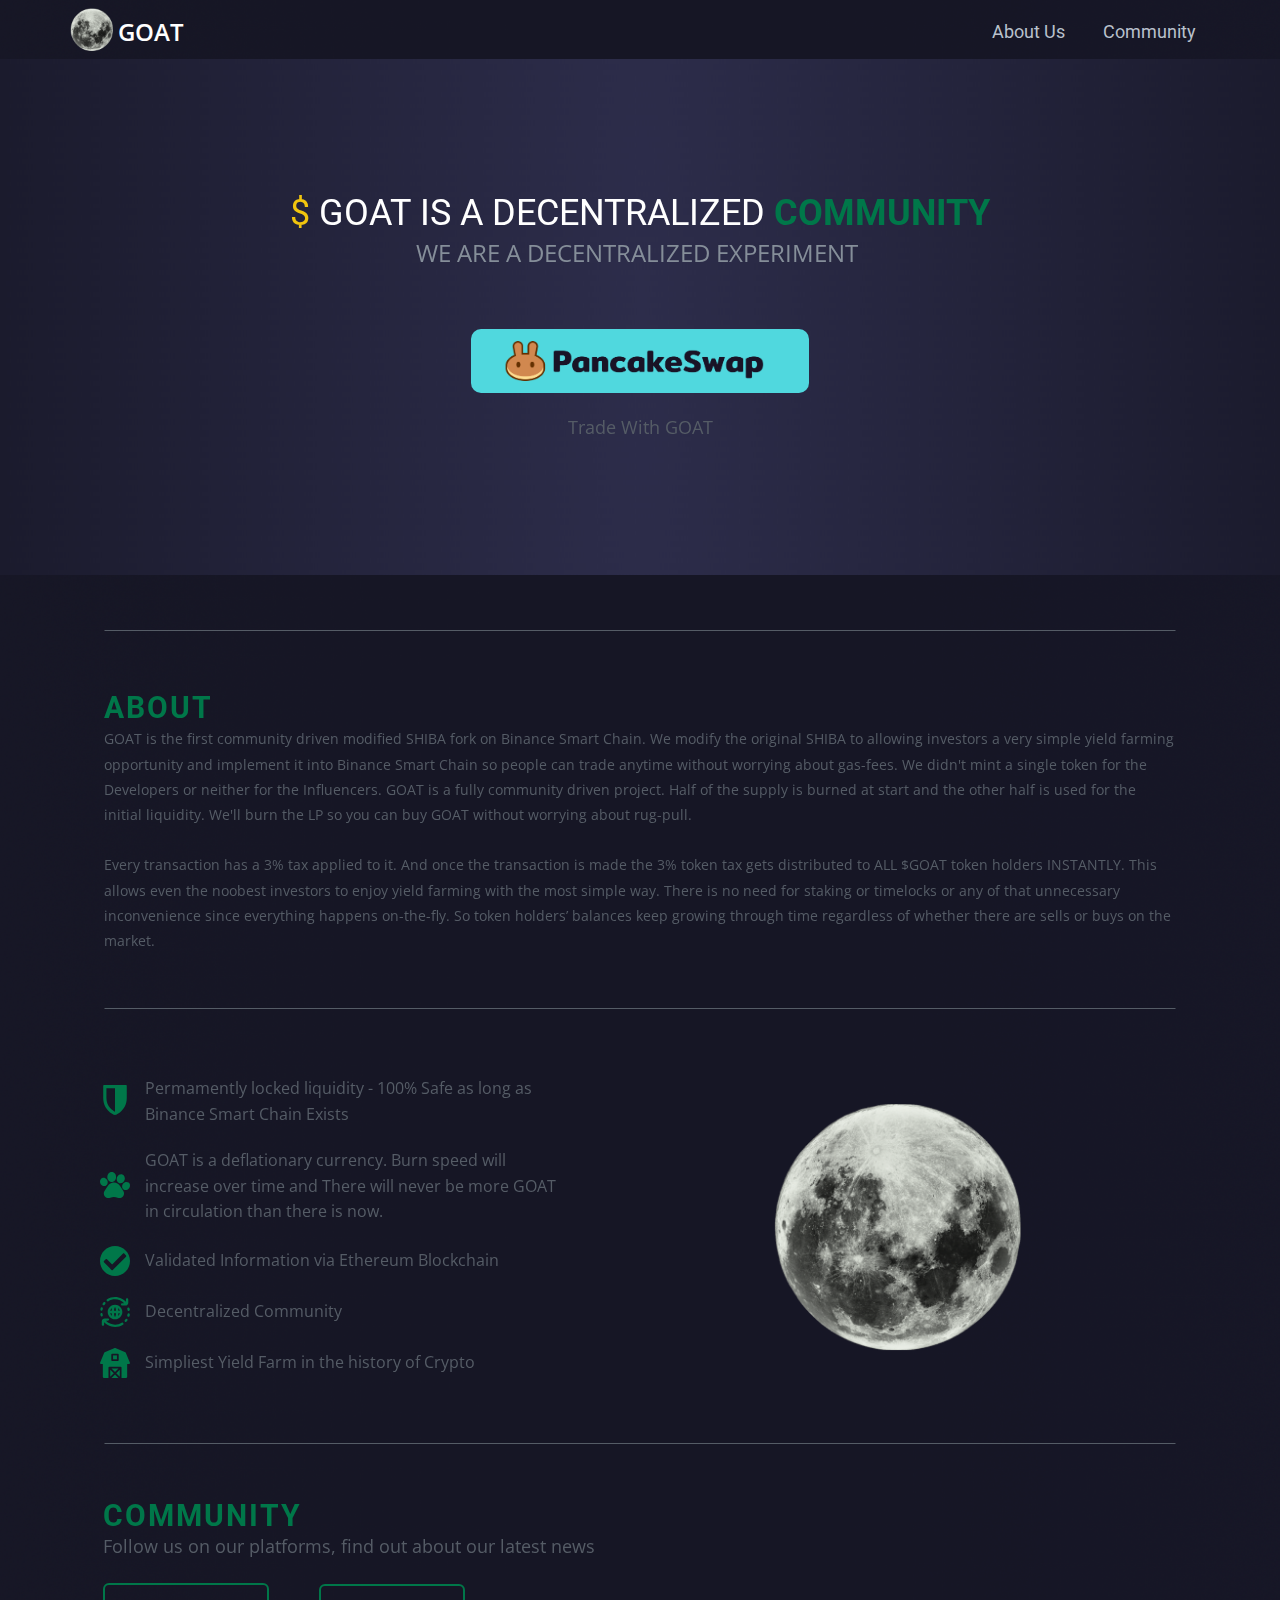
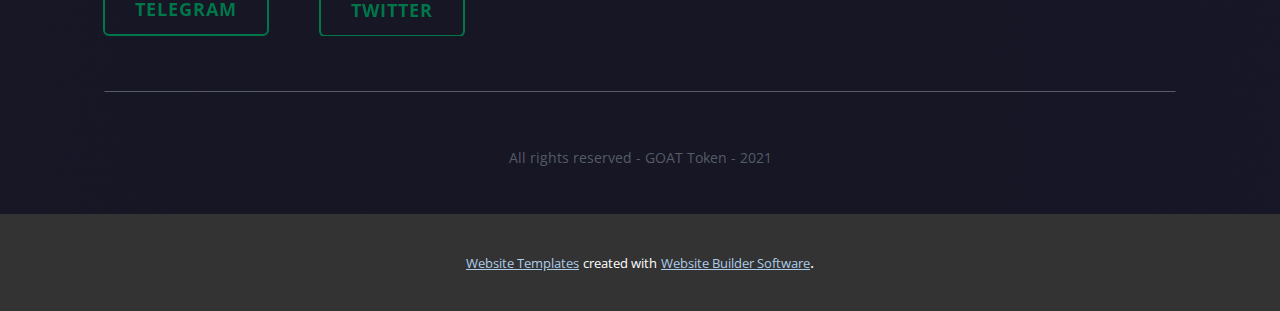
==== GOAT.html @ 8fa899ff "Add files via upload" ====
<!DOCTYPE html>
<html style="font-size: 16px;">
  <head>
    <meta name="viewport" content="width=device-width, initial-scale=1.0">
    <meta charset="utf-8">
    <meta name="keywords" content="HoneyBee, WHO'S A&nbsp;HONEY BEE?">
    <meta name="description" content="">
    <meta name="page_type" content="np-template-header-footer-from-plugin">
    <title>GOAT</title>
    <link rel="stylesheet" href="nicepage.css" media="screen">
<link rel="stylesheet" href="GOAT.css" media="screen">
    <script class="u-script" type="text/javascript" src="jquery.js" defer=""></script>
    <script class="u-script" type="text/javascript" src="nicepage.js" defer=""></script>
    <meta name="generator" content="Nicepage 3.8.0, nicepage.com">
    <link id="u-theme-google-font" rel="stylesheet" href="https://fonts.googleapis.com/css?family=Roboto:100,100i,300,300i,400,400i,500,500i,700,700i,900,900i|Open+Sans:300,300i,400,400i,600,600i,700,700i,800,800i">
    
    
    
    
    
    
    
    
    
    <script type="application/ld+json">{
		"@context": "http://schema.org",
		"@type": "Organization",
		"name": "",
		"url": "index.html",
		"logo": "images/goatlogo.png"
}</script>
    <meta property="og:title" content="GOAT">
    <meta property="og:type" content="website">
    <meta name="theme-color" content="#478ac9">
    <link rel="canonical" href="index.html">
    <meta property="og:url" content="index.html">
  </head>
  <body class="u-body"><header class="u-clearfix u-header u-image u-sticky u-header" id="sec-4bd5"><div class="u-clearfix u-sheet u-valign-middle-lg u-valign-middle-md u-valign-middle-sm u-sheet-1">
        <a href="https://nicepage.com" class="u-image u-image-round u-logo u-image-1">
          <img src="images/goatlogo.png" class="u-logo-image u-logo-image-1" data-image-width="43">
        </a>
        <nav class="u-menu u-menu-dropdown u-menu-open-right u-offcanvas u-menu-1" data-responsive-from="XS" data-submenu-level="on-click">
          <div class="menu-collapse" style="font-size: 1.125rem; letter-spacing: 0px;">
            <a class="u-button-style u-custom-active-border-color u-custom-active-color u-custom-border u-custom-border-color u-custom-border-radius u-custom-borders u-custom-color u-custom-hover-border-color u-custom-hover-color u-custom-left-right-menu-spacing u-custom-padding-bottom u-custom-text-active-color u-custom-text-color u-custom-text-hover-color u-custom-top-bottom-menu-spacing u-nav-link u-text-active-palette-1-base u-text-hover-palette-2-base u-text-palette-5-dark-2" href="#" style="font-size: calc(1em + 10px); padding: 5px 10px;">
              <svg><use xmlns:xlink="http://www.w3.org/1999/xlink" xlink:href="#menu-hamburger"></use></svg>
              <svg version="1.1" xmlns="http://www.w3.org/2000/svg" xmlns:xlink="http://www.w3.org/1999/xlink"><defs><symbol id="menu-hamburger" viewBox="0 0 16 16" style="width: 16px; height: 16px;"><rect y="1" width="16" height="2"></rect><rect y="7" width="16" height="2"></rect><rect y="13" width="16" height="2"></rect>
</symbol>
</defs></svg>
            </a>
          </div>
          <div class="u-custom-menu u-nav-container">
            <ul class="u-custom-font u-heading-font u-nav u-spacing-10 u-unstyled u-nav-1"><li class="u-nav-item"><a class="u-border-4 u-border-hover-white u-button-style u-hover-white u-nav-link u-radius-12 u-text-hover-custom-color-3 u-text-palette-5-base" href="GOAT.html#carousel_720b" data-page-id="169177664" style="padding: 10px;">About Us</a>
</li><li class="u-nav-item"><a class="u-border-4 u-border-hover-white u-button-style u-hover-white u-nav-link u-radius-12 u-text-hover-custom-color-3 u-text-palette-5-base" href="GOAT.html#sec-e83b" data-page-id="169177664" style="padding: 10px;">Community</a>
</li></ul>
          </div>
          <div class="u-custom-menu u-nav-container-collapse">
            <div class="u-black u-container-style u-inner-container-layout u-opacity u-opacity-95 u-sidenav">
              <div class="u-sidenav-overflow">
                <div class="u-menu-close"></div>
                <ul class="u-align-center u-custom-font u-heading-font u-nav u-popupmenu-items u-spacing-0 u-text-active-black u-text-hover-palette-3-base u-text-white u-unstyled u-nav-2"><li class="u-nav-item"><a class="u-button-style u-nav-link" href="GOAT.html#carousel_720b" data-page-id="169177664" style="padding: 10px;">About Us</a>
</li><li class="u-nav-item"><a class="u-button-style u-nav-link" href="GOAT.html#sec-e83b" data-page-id="169177664" style="padding: 10px;">Community</a>
</li></ul>
              </div>
            </div>
            <div class="u-black u-menu-overlay u-opacity u-opacity-40"></div>
          </div>
        </nav>
        <p class="u-align-left u-text u-text-body-alt-color u-text-1">GOAT</p>
      </div></header>
    <section class="u-align-center u-clearfix u-image u-section-1" src="" id="sec-311a">
      <div class="u-align-center u-clearfix u-sheet u-sheet-1">
        <h2 class="u-text u-text-custom-color-3 u-text-1" data-animation-name="fadeIn" data-animation-duration="1500" data-animation-delay="0" data-animation-direction="">
          <span class="u-text-palette-3-base">$</span>
          <span class="u-text-white" style="">GOAT&nbsp;IS A DECENTRALIZED</span>
          <span style="font-weight: 700;">COMMUNITY</span>
        </h2>
        <p class="u-text u-text-2" data-animation-name="fadeIn" data-animation-duration="1500" data-animation-delay="0" data-animation-direction="">
          <span style="font-size: 1.5rem;" class="u-text-palette-5-dark-1">WE ARE A DECENTRALIZED EXPERIMENT&nbsp; </span>
          <br>
        </p>
        <img src="images/panckswaptus.png" alt="" class="u-image u-image-round u-radius-10 u-image-1" data-href="https://pancakeswap.com" data-target="_blank" data-animation-name="bounceIn" data-animation-duration="1000" data-animation-delay="500" data-animation-direction="">
        <p class="u-text u-text-palette-5-dark-2 u-text-3" data-animation-name="fadeIn" data-animation-duration="1500" data-animation-delay="0" data-animation-direction="">
          <span style="font-size: 1.125rem;">Trade With GOAT</span>
        </p>
      </div>
    </section>
    <section class="u-clearfix u-image u-section-2" id="carousel_720b" data-image-width="1600" data-image-height="527">
      <div class="u-clearfix u-sheet u-valign-middle-lg u-valign-middle-md u-valign-middle-sm u-valign-middle-xs u-sheet-1">
        <div class="u-absolute-hcenter u-border-1 u-border-palette-5-dark-2 u-line u-line-horizontal u-line-1"></div>
      </div>
    </section>
    <section class="u-clearfix u-image u-section-3" id="sec-61a2" data-image-width="1600" data-image-height="527">
      <div class="u-clearfix u-sheet u-valign-middle-lg u-valign-middle-md u-valign-middle-sm u-valign-middle-xs u-sheet-1">
        <h3 class="u-align-left u-text u-text-custom-color-3 u-text-1" data-animation-name="fadeIn" data-animation-duration="1500" data-animation-delay="0" data-animation-direction="">About </h3>
        <p class="u-text u-text-palette-5-dark-2 u-text-2" data-animation-name="fadeIn" data-animation-duration="1500" data-animation-delay="250" data-animation-direction="">GOAT is the first community driven modified SHIBA fork on Binance Smart Chain. We modify the original SHIBA to allowing investors a very simple yield farming opportunity and implement it into Binance Smart Chain so people can trade anytime without worrying about gas-fees. We didn't mint a single token for the Developers or neither for the Influencers. GOAT is a fully community driven project. Half of the supply is burned at start and the other half is used for the initial liquidity. We'll burn the LP so you can buy GOAT without worrying about rug-pull. <br>
          <br>Every transaction has a 3% tax applied to it. And once the transaction is made the 3% token tax gets distributed to ALL $GOAT token holders INSTANTLY. This allows even the noobest investors to enjoy yield farming with the most simple way. There is no need for staking or timelocks or any of that unnecessary inconvenience since everything happens on-the-fly. So token holders’ balances keep growing through time regardless of whether there are sells or buys on the market.
        </p>
      </div>
    </section>
    <section class="u-clearfix u-image u-section-4" id="carousel_e16f" data-image-width="1600" data-image-height="527">
      <div class="u-clearfix u-sheet u-valign-middle-lg u-valign-middle-md u-valign-middle-sm u-valign-middle-xs u-sheet-1">
        <div class="u-absolute-hcenter u-border-1 u-border-palette-5-dark-2 u-line u-line-horizontal u-line-1"></div>
      </div>
    </section>
    <section class="u-align-center u-clearfix u-image u-section-5" id="sec-a20e" data-image-width="1600" data-image-height="527">
      <div class="u-clearfix u-sheet u-sheet-1">
        <div class="u-expanded-width-sm u-expanded-width-xs u-list u-repeater u-list-1">
          <div class="u-container-style u-list-item u-repeater-item">
            <div class="u-container-layout u-similar-container u-container-layout-1"><span class="u-icon u-icon-circle u-text-custom-color-3 u-icon-1" data-animation-name="bounceIn" data-animation-duration="1000" data-animation-delay="250" data-animation-direction=""><svg class="u-svg-link" preserveAspectRatio="xMidYMin slice" viewBox="0 0 93.602 93.602" style=""><use xmlns:xlink="http://www.w3.org/1999/xlink" xlink:href="#svg-82fc"></use></svg><svg class="u-svg-content" id="svg-82fc" style="color: rgb(71, 138, 201);"><g><path d="M81.551,0h-69.5c-1.104,0-2,0.896-2,2v38.381c0,20.506,9.461,33.743,17.399,41.236c8.556,8.08,17.159,11.336,17.52,11.47   l1.043,0.389c0.225,0.084,0.462,0.126,0.698,0.126c0.235,0,0.469-0.041,0.693-0.124l1.049-0.387   c0.365-0.136,9.033-3.415,17.602-11.464c7.982-7.496,17.496-20.737,17.496-41.246V2C83.551,0.896,82.654,0,81.551,0z    M46.735,83.344c-6.157-2.957-26.684-14.896-26.684-42.572V10.391h26.75L46.735,83.344z"></path>
</g></svg>
            
            
          </span>
              <div class="u-container-style u-group u-group-1">
                <div class="u-container-layout u-valign-middle-lg u-valign-middle-md u-valign-middle-xl u-container-layout-2">
                  <p class="u-text u-text-palette-5-dark-2 u-text-1" data-animation-name="fadeIn" data-animation-duration="1500" data-animation-delay="0" data-animation-direction="">Permamently locked liquidity - 100% Safe as long as Binance Smart Chain Exists<br>
                  </p>
                </div>
              </div>
            </div>
          </div>
        </div>
        <img src="images/bgoatspng.png" alt="" class="u-image u-image-default u-preserve-proportions u-image-1" data-animation-name="fadeIn" data-animation-duration="1500" data-animation-delay="0" data-animation-direction="">
        <div class="u-expanded-width-sm u-expanded-width-xs u-list u-repeater u-list-2">
          <div class="u-container-style u-list-item u-repeater-item">
            <div class="u-container-layout u-similar-container u-container-layout-3"><span class="u-icon u-icon-circle u-text-custom-color-3 u-icon-2" data-animation-name="bounceIn" data-animation-duration="1000" data-animation-delay="250" data-animation-direction=""><svg class="u-svg-link" preserveAspectRatio="xMidYMin slice" viewBox="0 -32 512.00011 512" style=""><use xmlns:xlink="http://www.w3.org/1999/xlink" xlink:href="#svg-ea9d"></use></svg><svg class="u-svg-content" id="svg-ea9d" style="color: rgb(232, 65, 25);"><path d="m342.382812 239.351562c-23.039062-35.941406-62.277343-57.402343-104.964843-57.402343s-81.925781 21.460937-104.960938 57.402343l-55.515625 86.605469c-9.210937 14.367188-13.460937 30.96875-12.292968 47.996094 1.167968 17.03125 7.648437 32.890625 18.738281 45.875 11.097656 12.972656 25.761719 21.839844 42.40625 25.644531 16.644531 3.804688 33.707031 2.179688 49.339843-4.691406l1.046876-.464844c39.335937-16.945312 84.285156-16.789062 123.519531.464844 10.121093 4.449219 20.84375 6.699219 31.664062 6.699219 5.882813 0 11.800781-.667969 17.664063-2.003907 16.644531-3.800781 31.308594-12.667968 42.410156-25.644531 11.09375-12.972656 17.578125-28.835937 18.75-45.871093 1.171875-17.035157-3.078125-33.632813-12.289062-48.007813zm0 0"></path><path d="m91.894531 239.238281c16.515625-6.34375 29.0625-19.652343 35.328125-37.476562 5.964844-16.960938 5.476563-36.109375-1.378906-53.921875-6.859375-17.800782-19.335938-32.332032-35.132812-40.921875-16.59375-9.019531-34.824219-10.488281-51.3125-4.132813-33.171876 12.753906-48.394532 53.746094-33.929688 91.398438 11.554688 29.96875 38.503906 48.886718 65.75 48.886718 6.957031 0 13.933594-1.234374 20.675781-3.832031zm0 0"></path><path d="m199.613281 171.386719c41.46875 0 75.207031-38.4375 75.207031-85.683594 0-47.257813-33.738281-85.703125-75.207031-85.703125-41.464843 0-75.199219 38.445312-75.199219 85.703125 0 47.246094 33.734376 85.683594 75.199219 85.683594zm0 0"></path><path d="m329.496094 192.4375h.003906c6.378906 2.117188 12.886719 3.128906 19.367188 3.128906 30.242187 0 59.714843-22.011718 70.960937-55.839844 6.476563-19.472656 6.050781-40.0625-1.199219-57.972656-7.585937-18.75-21.644531-32.359375-39.589844-38.324218-17.949218-5.964844-37.359374-3.476563-54.660156 7-16.527344 10.007812-29.191406 26.246093-35.660156 45.71875-13.652344 41.078124 4.640625 84.273437 40.777344 96.289062zm0 0"></path><path d="m487.875 182.4375-.011719-.011719c-28.597656-21.125-71.367187-11.96875-95.347656 20.421875-23.957031 32.40625-20.210937 75.972656 8.34375 97.113282 10.414063 7.714843 22.71875 11.402343 35.3125 11.402343 21.949219 0 44.785156-11.203125 60.050781-31.804687 23.953125-32.40625 20.210938-75.972656-8.347656-97.121094zm0 0"></path></svg>
            
            
          </span>
              <div class="u-container-style u-group u-group-2">
                <div class="u-container-layout u-valign-middle-lg u-valign-middle-xl u-container-layout-4">
                  <p class="u-text u-text-palette-5-dark-2 u-text-2" data-animation-name="fadeIn" data-animation-duration="1500" data-animation-delay="0" data-animation-direction="">GOAT is a deflationary currency. Burn speed will increase over time and There will never be more GOAT in circulation than there is now.<br>
                  </p>
                </div>
              </div>
            </div>
          </div>
        </div>
        <div class="u-expanded-width-sm u-expanded-width-xs u-list u-repeater u-list-3">
          <div class="u-container-style u-list-item u-repeater-item">
            <div class="u-container-layout u-similar-container u-container-layout-5"><span class="u-icon u-icon-circle u-text-custom-color-3 u-icon-3" data-animation-name="bounceIn" data-animation-duration="1000" data-animation-delay="250" data-animation-direction=""><svg class="u-svg-link" preserveAspectRatio="xMidYMin slice" viewBox="0 0 30.262 30.262" style=""><use xmlns:xlink="http://www.w3.org/1999/xlink" xlink:href="#svg-bddb"></use></svg><svg class="u-svg-content" id="svg-bddb" style=""><g><path style="fill:currentColor;" d="M15.131,0.002C6.773,0.002,0,6.777,0,15.13c0,8.358,6.773,15.13,15.131,15.13   s15.131-6.771,15.131-15.13C30.262,6.777,23.488,0.002,15.131,0.002z M12.859,24.148c-0.34,0.336-0.887,0.336-1.223,0l-0.271-0.271   l0,0l-0.295-0.293l-1.266-1.266l-0.02-0.029l-5.807-5.851c-0.338-0.336-0.338-0.887,0-1.22l1.83-1.83   c0.34-0.339,0.883-0.339,1.221,0l5.225,5.262l10.98-10.982c0.336-0.337,0.883-0.337,1.219,0l1.83,1.832   c0.338,0.336,0.338,0.885,0,1.221L12.859,24.148z"></path>
</g></svg>
            
            
          </span>
              <div class="u-container-style u-group u-group-3">
                <div class="u-container-layout u-valign-middle-lg u-valign-middle-md u-valign-middle-xl u-container-layout-6">
                  <p class="u-text u-text-palette-5-dark-2 u-text-3" data-animation-name="fadeIn" data-animation-duration="1500" data-animation-delay="0" data-animation-direction=""> Validated Information via Ethereum Blockchain<br>
                  </p>
                </div>
              </div>
            </div>
          </div>
        </div>
        <div class="u-expanded-width-sm u-expanded-width-xs u-list u-repeater u-list-4">
          <div class="u-container-style u-list-item u-repeater-item">
            <div class="u-container-layout u-similar-container u-valign-bottom-xs u-container-layout-7"><span class="u-icon u-icon-circle u-text-custom-color-3 u-icon-4" data-animation-name="bounceIn" data-animation-duration="1000" data-animation-delay="250" data-animation-direction=""><svg class="u-svg-link" preserveAspectRatio="xMidYMin slice" viewBox="-4 0 512 512" style=""><use xmlns:xlink="http://www.w3.org/1999/xlink" xlink:href="#svg-b7ac"></use></svg><svg class="u-svg-content" id="svg-b7ac" style="color: rgb(232, 65, 25);"><path d="m394.40625 446.082031c5.84375 9.371094 2.984375 21.707031-6.390625 27.550781-40.261719 25.101563-86.796875 38.367188-134.582031 38.367188-40.851563 0-79.90625-9.34375-116.070313-27.769531-26.441406-13.472657-50.570312-31.714844-70.929687-53.449219v41.21875c0 11.046875-8.953125 20-20 20-11.042969 0-20-8.953125-20-20v-56c0-27.570312 22.429687-50 50-50h55c11.046875 0 20 8.953125 20 20s-8.953125 20-20 20h-33.460938c40.554688 42.226562 95.917969 66 155.460938 66 40.296875 0 79.515625-11.171875 113.421875-32.308594 9.371093-5.84375 21.707031-2.984375 27.550781 6.390625zm64.105469-72.539062c-9.09375-6.273438-21.546875-3.992188-27.824219 5.097656-3.441406 4.988281-7.152344 9.910156-11.027344 14.625-7.015625 8.535156-5.78125 21.140625 2.753906 28.152344 3.722657 3.058593 8.21875 4.546875 12.6875 4.546875 5.777344 0 11.507813-2.488282 15.460938-7.300782 4.582031-5.578124 8.972656-11.398437 13.046875-17.300781 6.273437-9.089843 3.992187-21.546875-5.097656-27.820312zm29.816406-95.023438c-10.886719-1.90625-21.25 5.351563-23.167969 16.230469-1.054687 5.988281-2.378906 11.992188-3.9375 17.84375-2.84375 10.675781 3.5 21.632812 14.171875 24.480469 1.726563.457031 3.460938.679687 5.164063.679687 8.839844 0 16.929687-5.90625 19.316406-14.855468 1.851562-6.957032 3.429688-14.09375 4.683594-21.210938 1.914062-10.878906-5.351563-21.25-16.230469-23.167969zm-26.410156-74.660156c1.476562 5.890625 2.71875 11.921875 3.691406 17.925781 1.59375 9.820313 10.082031 16.800782 19.71875 16.800782 1.0625 0 2.144531-.085938 3.226563-.261719 10.90625-1.769531 18.308593-12.042969 16.539062-22.945313-1.152344-7.113281-2.625-14.257812-4.375-21.238281-2.683594-10.714844-13.539062-17.226563-24.257812-14.542969-10.714844 2.683594-17.226563 13.546875-14.542969 24.261719zm-323.417969-131.550781c33.90625-21.136719 73.125-32.308594 113.417969-32.308594 59.546875 0 114.90625 23.773438 155.460937 66h-32.945312c-11.042969 0-20 8.953125-20 20s8.957031 20 20 20h54c27.570312 0 50-22.429688 50-50v-55c0-11.046875-8.953125-20-20-20-11.042969 0-20 8.953125-20 20v39.695312c-20.253906-21.503906-44.214844-39.558593-70.445313-52.925781-36.164062-18.425781-75.214843-27.769531-116.070312-27.769531-47.78125 0-94.320313 13.265625-134.582031 38.367188-9.371094 5.84375-12.234376 18.179687-6.390626 27.550781 5.84375 9.375 18.179688 12.234375 27.554688 6.390625zm-91.65625 66.152344c3.46875 2.390624 7.425781 3.539062 11.34375 3.539062 6.351562 0 12.597656-3.019531 16.476562-8.640625 3.445313-4.992187 7.15625-9.914063 11.027344-14.625 7.015625-8.53125 5.785156-21.136719-2.75-28.148437-8.53125-7.015626-21.132812-5.78125-28.148437 2.75-4.578125 5.570312-8.96875 11.390624-13.046875 17.300781-6.277344 9.09375-3.992188 21.546875 5.097656 27.824219zm-3.40625 169.679687c-1.476562-5.894531-2.71875-11.921875-3.691406-17.921875-1.769532-10.90625-12.042969-18.308594-22.945313-16.542969-10.902343 1.769531-18.308593 12.042969-16.539062 22.945313 1.152343 7.113281 2.625 14.257812 4.375 21.242187 2.273437 9.082031 10.425781 15.140625 19.386719 15.140625 1.605468 0 3.242187-.195312 4.875-.601562 10.714843-2.6875 17.222656-13.550782 14.539062-24.261719zm-26.410156-74.660156c1.171875.207031 2.339844.304687 3.492187.304687 9.523438 0 17.964844-6.828125 19.671875-16.53125 1.054688-5.988281 2.378906-11.996094 3.941406-17.851562 2.84375-10.671875-3.5-21.628906-14.175781-24.472656-10.679687-2.84375-21.632812 3.5-24.476562 14.171874-1.855469 6.960938-3.429688 14.097657-4.683594 21.214844-1.914063 10.878906 5.351563 21.25 16.230469 23.164063zm360.40625 22.519531c0 68.925781-56.074219 125-125 125-68.921875 0-125-56.074219-125-125s56.078125-125 125-125c68.925781 0 125 56.074219 125 125zm-75.449219-69c4.035156 14.578125 6.714844 31.292969 7.871094 49h25.179687c-4.851562-20.03125-16.808594-37.300781-33.050781-49zm-49.550781 152.457031c5.667968-6.824219 14.734375-28.441406 17.351562-63.457031h-34.699218c2.617187 35.015625 11.683593 56.636719 17.347656 63.457031zm17.351562-103.457031c-2.617187-35.015625-11.683594-56.632812-17.351562-63.457031-5.664063 6.824219-14.730469 28.441406-17.347656 63.457031zm-99.949218 0h25.175781c1.15625-17.707031 3.835937-34.421875 7.875-49-16.242188 11.699219-28.203125 28.96875-33.050781 49zm33.050781 89c-4.039063-14.578125-6.71875-31.292969-7.875-49h-25.175781c4.847656 20.03125 16.808593 37.300781 33.050781 49zm132.148437-49h-25.179687c-1.15625 17.707031-3.835938 34.421875-7.871094 49 16.242187-11.699219 28.199219-28.96875 33.050781-49zm0 0"></path></svg>
            
            
          </span>
              <div class="u-container-style u-group u-group-4">
                <div class="u-container-layout u-valign-middle-lg u-valign-middle-md u-valign-middle-sm u-valign-middle-xl u-container-layout-8">
                  <p class="u-text u-text-palette-5-dark-2 u-text-4" data-animation-name="fadeIn" data-animation-duration="1500" data-animation-delay="0" data-animation-direction="">Decentralized Community<br>
                  </p>
                </div>
              </div>
            </div>
          </div>
        </div>
        <div class="u-expanded-width-sm u-expanded-width-xs u-list u-repeater u-list-5">
          <div class="u-container-style u-list-item u-repeater-item">
            <div class="u-container-layout u-similar-container u-valign-top-sm u-container-layout-9"><span class="u-icon u-icon-circle u-text-custom-color-3 u-icon-5" data-animation-name="bounceIn" data-animation-duration="1000" data-animation-delay="250" data-animation-direction=""><svg class="u-svg-link" preserveAspectRatio="xMidYMin slice" viewBox="0 0 511.999 511.999" style=""><use xmlns:xlink="http://www.w3.org/1999/xlink" xlink:href="#svg-90fc"></use></svg><svg class="u-svg-content" id="svg-90fc" style="color: rgb(232, 65, 25);"><g><g><polygon points="174.599,370.413 174.599,490.787 234.786,430.601   "></polygon>
</g>
</g><g><g><polygon points="255.999,451.814 195.812,511.999 316.187,511.999   "></polygon>
</g>
</g><g><g><polygon points="195.812,349.2 255.999,409.388 316.187,349.2   "></polygon>
</g>
</g><g><g><polygon points="277.212,430.601 337.399,490.787 337.399,370.413   "></polygon>
</g>
</g><g><g><path d="M510.857,250.259L440.272,79.847c-1.522-3.675-4.442-6.596-8.118-8.117L261.739,1.142c-3.676-1.523-7.805-1.523-11.48,0    L79.845,71.73c-3.676,1.521-6.596,4.442-8.118,8.117L1.141,250.257c-1.917,4.629-1.396,9.908,1.387,14.074    S9.99,270.997,15,270.997h33.199v226.002c0,8.285,6.716,15,15,15h81.4V334.2c0-8.284,6.716-15,15-15h192.8c8.284,0,15,6.716,15,15    v177.799h81.4c8.284,0,15-6.715,15-15v-226h33.2c5.01,0,9.688-2.5,12.472-6.666C512.254,260.167,512.774,254.888,510.857,250.259z     M319.198,207.8c0,8.284-6.716,15-15,15H207.8c-8.284,0-15-6.716-15-15v-96.4c0-8.283,6.716-15,15-15h96.398    c8.284,0,15,6.717,15,15V207.8z"></path>
</g>
</g><g><g><rect x="222.799" y="126.399" width="66.4" height="66.4"></rect>
</g>
</g></svg>
            
            
          </span>
              <div class="u-container-style u-group u-group-5">
                <div class="u-container-layout u-valign-middle-lg u-valign-middle-xl u-container-layout-10">
                  <p class="u-text u-text-palette-5-dark-2 u-text-5" data-animation-name="fadeIn" data-animation-duration="1500" data-animation-delay="0" data-animation-direction=""> Simpliest Yield Farm in the history of Crypto<br>
                  </p>
                </div>
              </div>
            </div>
          </div>
        </div>
      </div>
    </section>
    <section class="u-clearfix u-image u-section-6" id="sec-e83b" data-image-width="1600" data-image-height="527">
      <div class="u-clearfix u-sheet u-valign-middle-lg u-valign-middle-md u-valign-middle-sm u-valign-middle-xs u-sheet-1">
        <div class="u-absolute-hcenter u-border-1 u-border-palette-5-dark-2 u-line u-line-horizontal u-line-1"></div>
      </div>
    </section>
    <section class="u-align-left u-clearfix u-image u-typography-custom-page-typography-8--Introduction u-white u-section-7" src="" id="sec-fb3c" data-image-width="1600" data-image-height="527">
      <div class="u-clearfix u-sheet u-valign-bottom-lg u-valign-bottom-md u-valign-bottom-sm u-valign-bottom-xl u-sheet-1">
        <h1 class="u-text u-text-white u-text-1" data-animation-name="fadeIn" data-animation-duration="1500" data-animation-delay="0">
          <span class="u-text-custom-color-3">COMMUNITY </span>
          <br>
        </h1>
        <p class="u-large-text u-text u-text-palette-5-dark-2 u-text-variant u-text-2" data-animation-name="fadeIn" data-animation-duration="1500" data-animation-delay="0">Follow us on our platforms, find out about our latest news</p>
        <a href="https://w.t.m.com" class="u-border-2 u-border-custom-color-3 u-btn u-btn-round u-button-style u-custom u-hover-black u-none u-radius-6 u-text-hover-custom-color-3 u-btn-1" target="_blank" data-animation-name="bounceIn" data-animation-duration="1000" data-animation-delay="500" data-animation-direction="">Telegram</a>
        <a href="https://twitter.com/BdogFinance?s=09" class="u-border-2 u-border-custom-color-3 u-btn u-btn-round u-button-style u-custom u-hover-black u-none u-radius-6 u-text-hover-custom-color-3 u-btn-2" target="_blank" data-animation-name="bounceIn" data-animation-duration="1000" data-animation-delay="500" data-animation-direction="">Twitter</a>
      </div>
    </section>
    <section class="u-clearfix u-image u-section-8" id="carousel_b2ec" data-image-width="1600" data-image-height="527">
      <div class="u-clearfix u-sheet u-valign-middle-lg u-valign-middle-md u-valign-middle-sm u-valign-middle-xs u-sheet-1">
        <div class="u-absolute-hcenter u-border-1 u-border-palette-5-dark-2 u-line u-line-horizontal u-line-1"></div>
      </div>
    </section>
    <style class="u-overlap-style">.u-overlap:not(.u-sticky-scroll) .u-header {
background-color: #ffffff !important
}</style>
    
    
    <footer class="u-align-center u-clearfix u-footer u-image u-footer" id="sec-01f1" data-image-width="1600" data-image-height="527"><div class="u-clearfix u-sheet u-sheet-1">
        <p class="u-small-text u-text u-text-palette-5-dark-2 u-text-variant u-text-1">All rights reserved - GOAT Token - 2021 </p>
      </div></footer>
    <section class="u-backlink u-clearfix u-grey-80">
      <a class="u-link" href="https://nicepage.com/website-templates" target="_blank">
        <span>Website Templates</span>
      </a>
      <p class="u-text">
        <span>created with</span>
      </p>
      <a class="u-link" href="https://nicepage.com/" target="_blank">
        <span>Website Builder Software</span>
      </a>. 
    </section>
  </body>
</html>
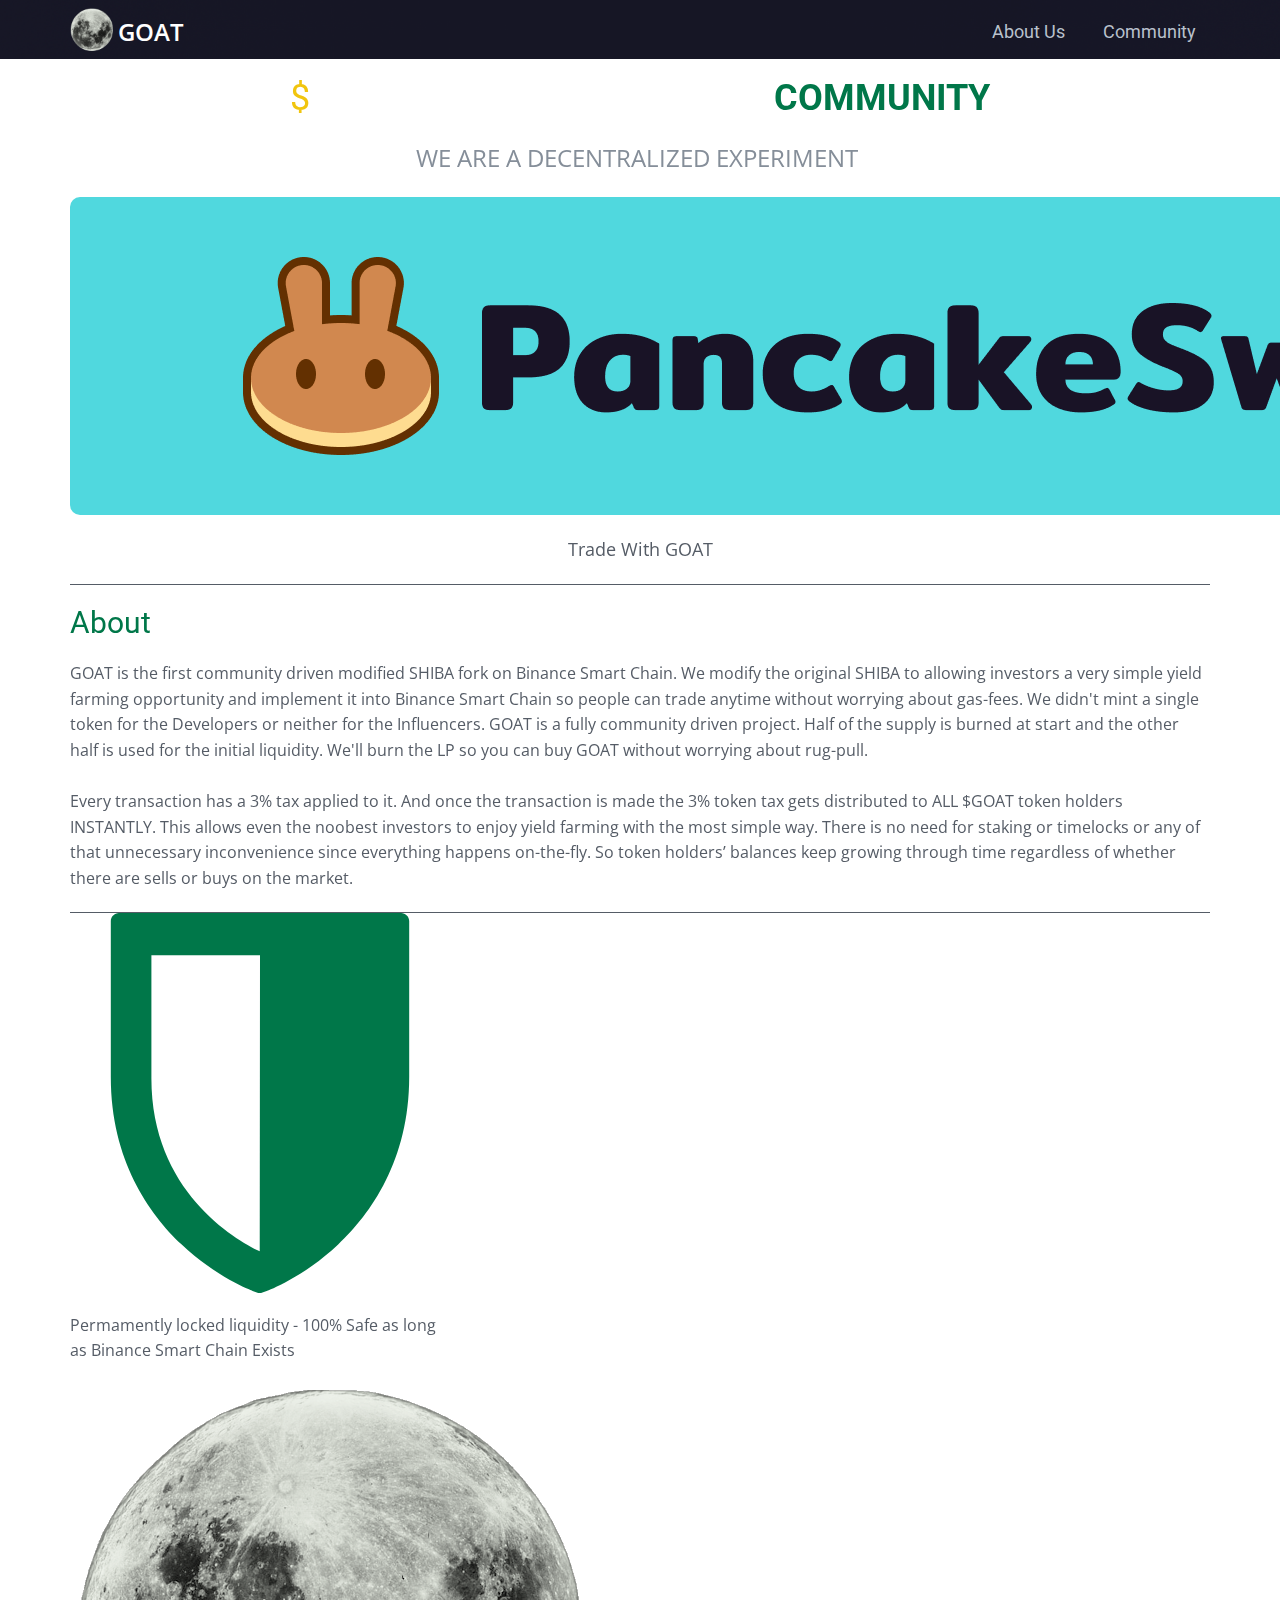
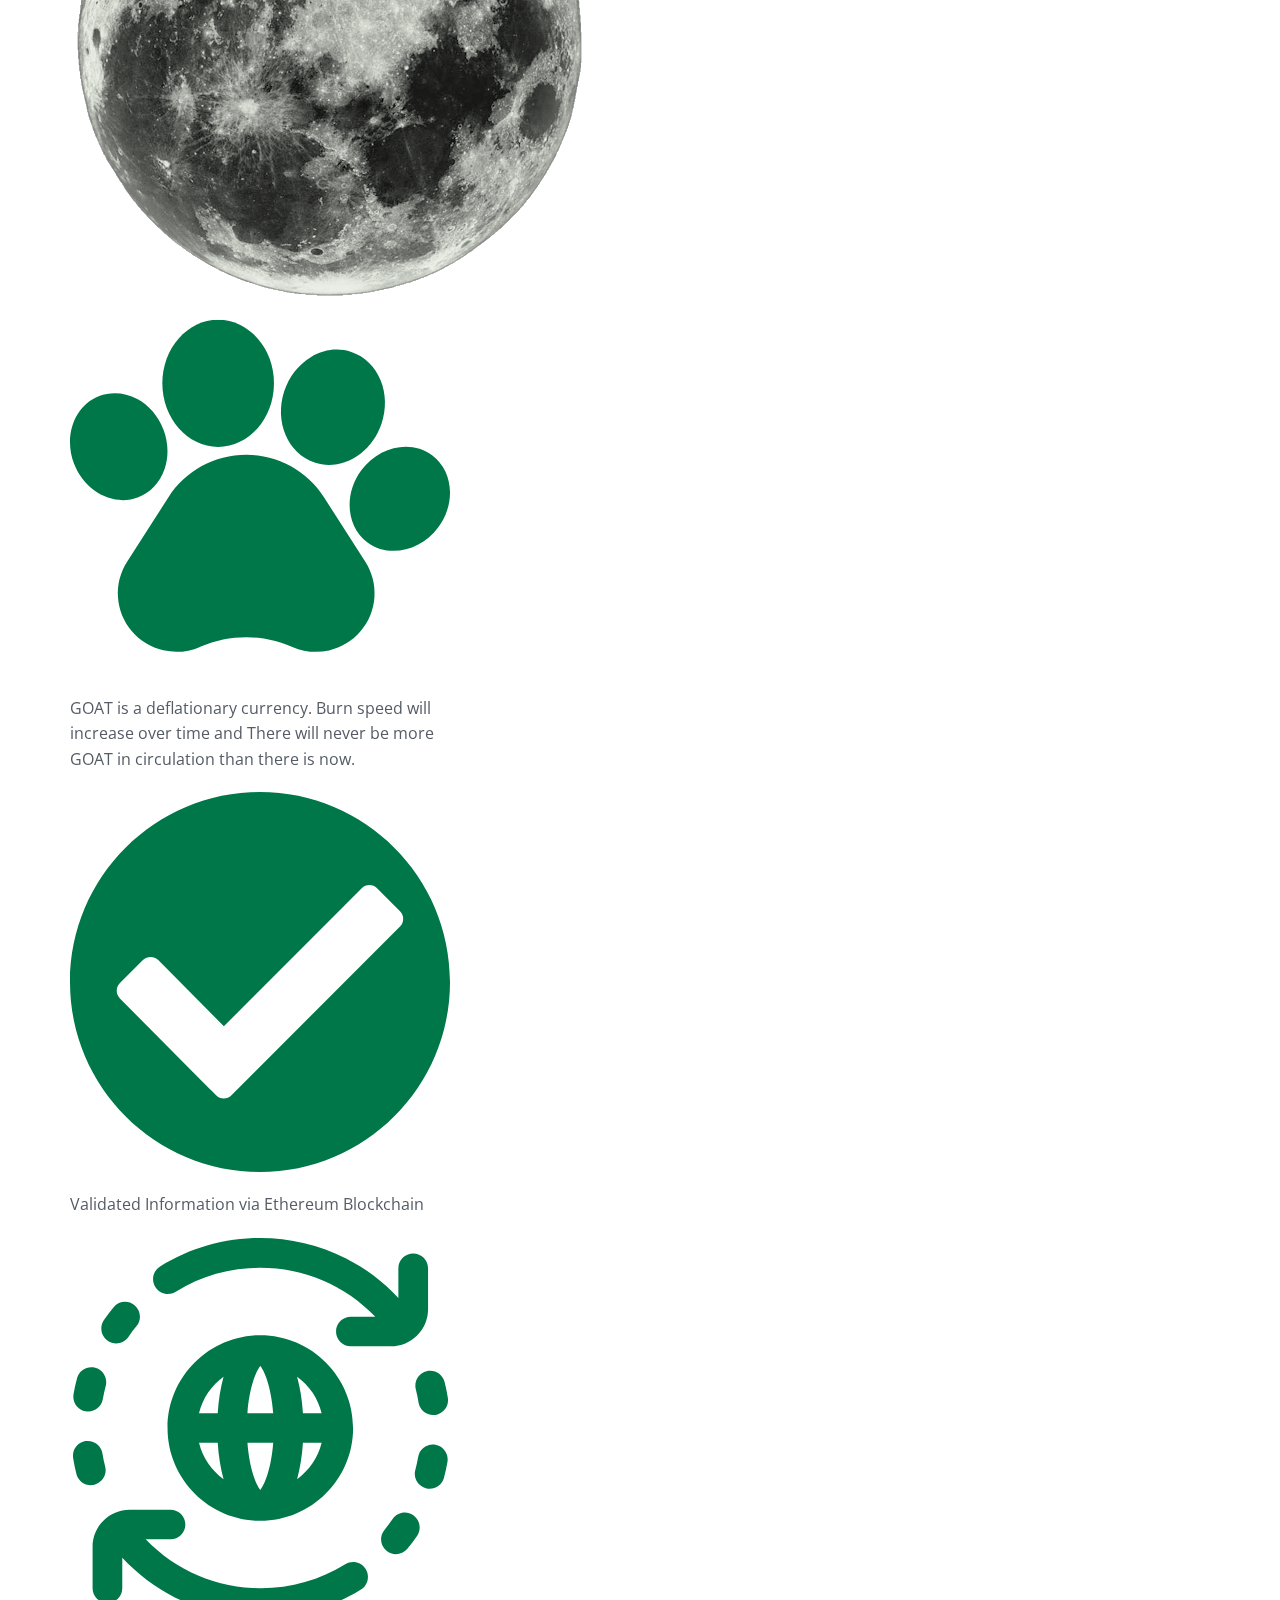
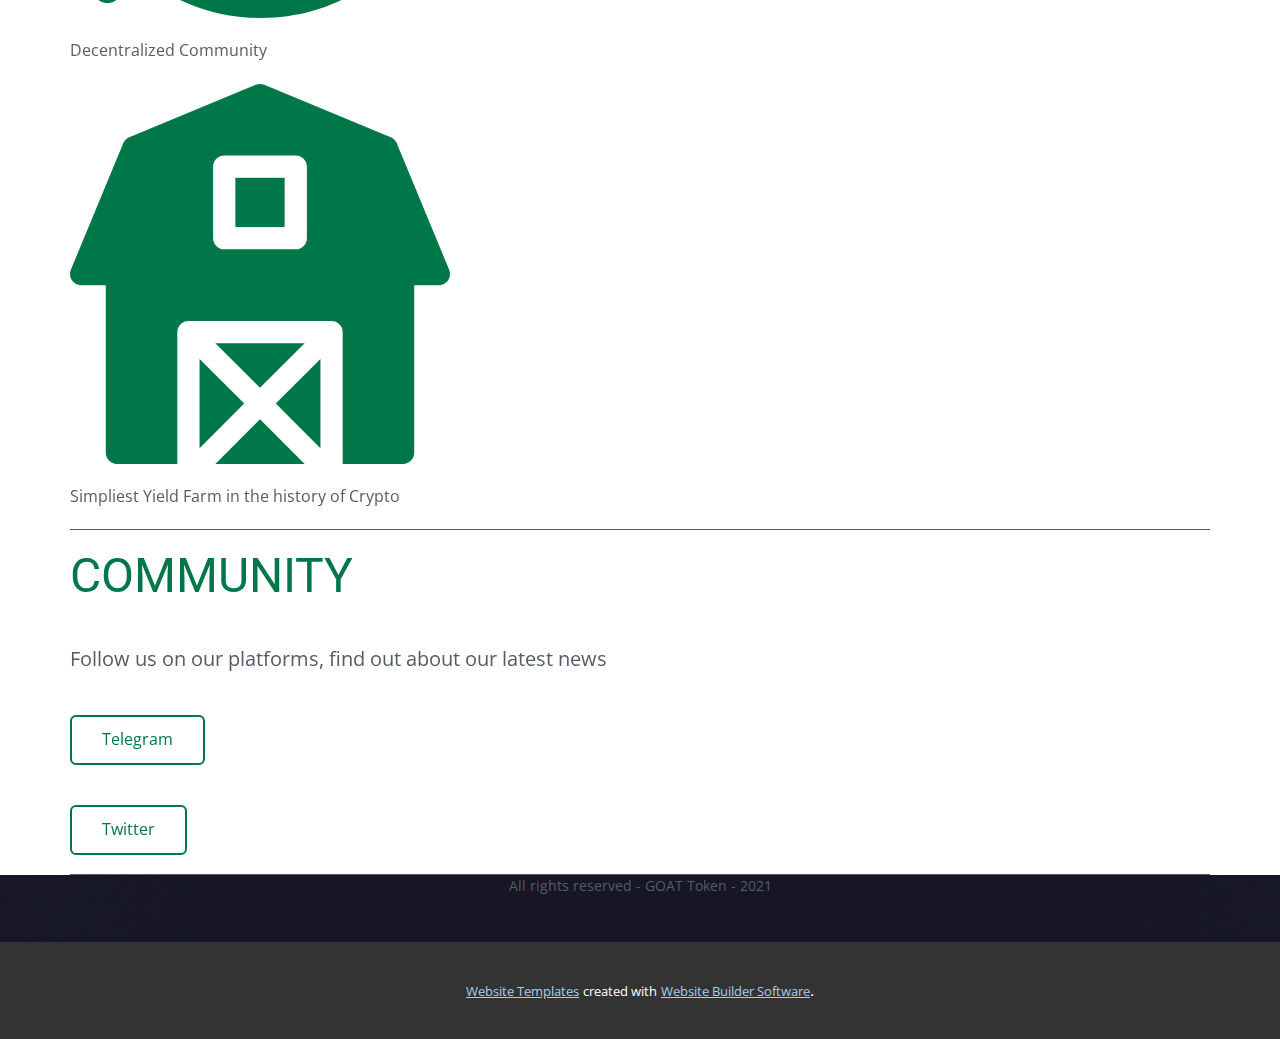
==== commit 500bee1e: "Update GOAT.html" ====
--- a/GOAT.html
+++ b/GOAT.html
@@ -6,9 +6,9 @@
     <meta name="keywords" content="HoneyBee, WHO'S A&nbsp;HONEY BEE?">
     <meta name="description" content="">
     <meta name="page_type" content="np-template-header-footer-from-plugin">
-    <title>GOAT</title>
+    <title>MoonSafu</title>
     <link rel="stylesheet" href="nicepage.css" media="screen">
-<link rel="stylesheet" href="GOAT.css" media="screen">
+<link rel="stylesheet" href="Moonsafu.css" media="screen">
     <script class="u-script" type="text/javascript" src="jquery.js" defer=""></script>
     <script class="u-script" type="text/javascript" src="nicepage.js" defer=""></script>
     <meta name="generator" content="Nicepage 3.8.0, nicepage.com">
@@ -237,4 +237,4 @@
       </a>. 
     </section>
   </body>
-</html>+</html>
